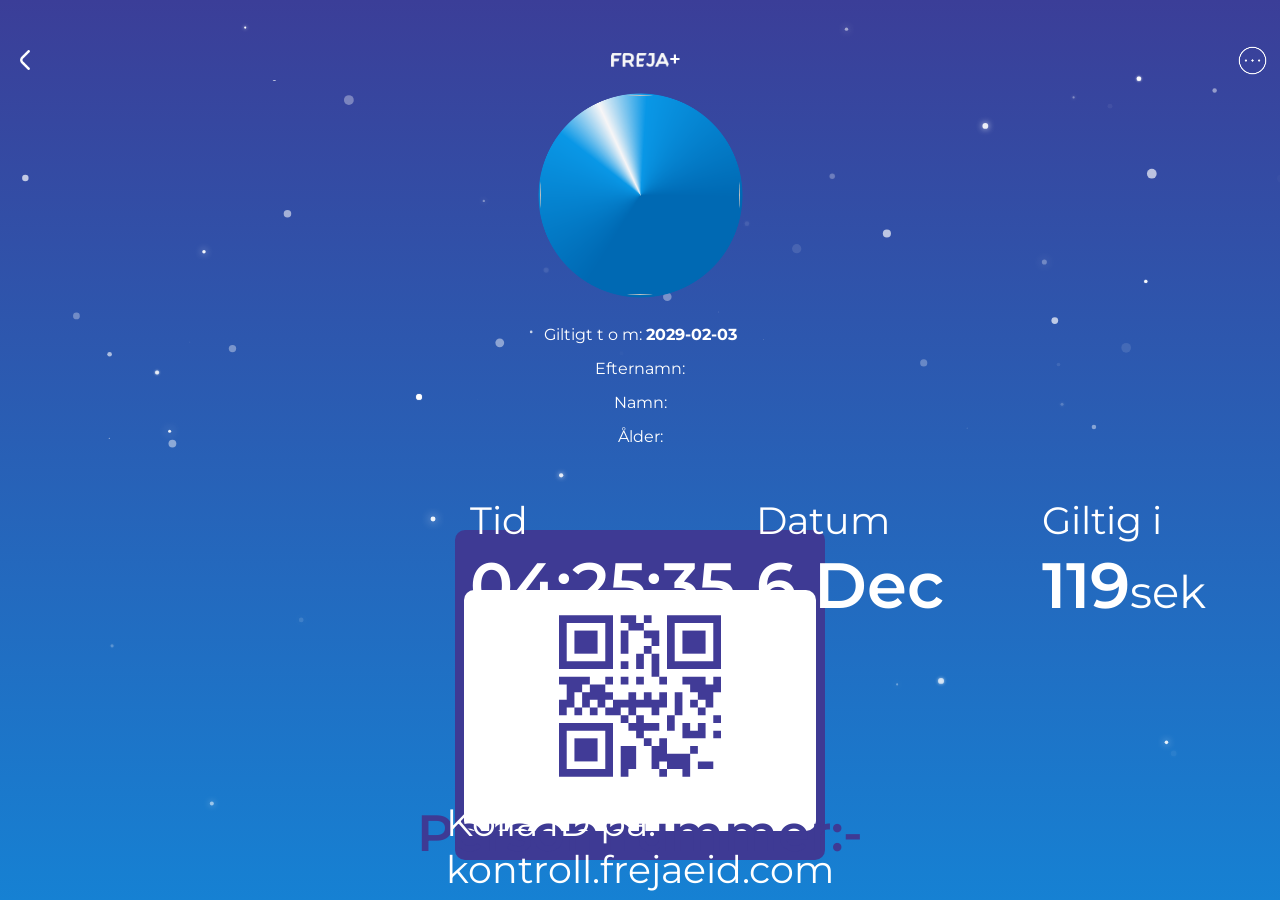
==== index.html @ 93f02153 "fix" ====
<!DOCTYPE html><html lang="en"><head><link rel="preconnect" href="https://fonts.googleapis.com"><link rel="preconnect" href="https://fonts.gstatic.com" crossorigin><link href="https://fonts.googleapis.com/css2?family=Montserrat:wght@400;600;700&display=swap" rel="stylesheet"><meta charset="UTF-8"><meta property="og:title" content="Freja"><meta property="og:description" content="Välkommen till våran verision av freja, använd appen ansvarsfullt!"><meta name="viewport" content="initial-scale=1,viewport-fit=cover,user-scalable=no"><link rel="apple-touch-icon" type="image/jpg" sizes="512x512" href="images/FrejaIcon.png"><link rel="apple-touch-startup-image" href="images/FrejaIcon.png"><meta name="apple-mobile-web-app-capable" content="yes"><meta name="apple-mobile-web-app-status-bar-style" content="black-translucent"><link rel="stylesheet" href="css/index.css"><link rel="stylesheet" href="css/other.css"><link rel="manifest" href="%freja.lol%/manifest.json"><audio src="audio/glitter_01.mp3" id="f1"></audio><audio src="audio/glitter_02.mp3" id="f2"></audio><audio src="audio/glitter_03.mp3" id="f3"></audio><audio src="audio/glitter_04.mp3" id="f4"></audio><audio src="audio/glitter_05.mp3" id="f5"></audio><audio src="audio/slide.mp3" id="s6" volume="2.8"></audio><title>Freja</title><style>body,html{overflow:hidden!important}</style></head><body style="-webkit-user-select:none"><canvas id="canvas" style="position:absolute;top:0;left:0;z-index:1"></canvas><canvas id="particleCanvas" style="position:absolute;top:0;left:0;z-index:2"></canvas><div class="content" id="contentIndex"><div class="headText"><a class="iconLeftLink" href="välja.html"><img class="iconLeft" src="images/left.png" alt=""></a><div class="transparent3"></div><img class="logoImg" src="images/logo.png" alt=""><p class="plus">+</p><img src="images/circle.png" class="iconRight"></div><div class="particle" style="position:absolute;margin-top:10px;z-index:1"><div style="height:375px;width:100vw" id="particles-js"></div></div><div class="faceContent"><div class="transparent"></div><img class="spinImg" src="images/avatar.png" alt=""> <img id="previewImage" src="" alt=""></div><input id="imageInput" style="display:none"><div class="personalText" id="personalText"><p>Giltigt t o m: <span style="font-weight:700">2029-02-03</span></p><p>Efternamn: <span id="updateEfternamn" style="font-weight:700"></span></p><p>Namn: <span id="updateFornamn" style="font-weight:700"></span></p><p>Ålder: <span id="updateOlder" style="font-weight:700"></span></p></div><div class="panelContentParent"><div class="panelContent" id="panelContent"><div class="textContentPanel"><div class="textContent"><p class="textContentPanel1">Tid</p><p id="currentTime" class="textContentPanel2">14:17:23</p></div><div class="textContent" style="margin-left:10px"><p class="textContentPanel1">Datum</p><p id="currentDate" class="textContentPanel2">21 Nov</p></div><div class="textContent" style="margin-left:10px"><p class="textContentPanel1">Giltig i</p><p id="countdownTimer" class="textContentPanel2">120 <span style="font-weight:400;font-size:3.5vw" id="countdownSpan">sek</span></p></div></div><div class="qrPanel"><div class="transparent2"></div><img src="images/qr-code.svg" alt="" class="qrCode"><div class="qrCodeText"><p>Personnummer: <span id="updateBirthcode" style="font-weight:700"></span></p>-<p><span id="updatePersonnummer" style="font-weight:700"></span></p></div></div><div class="checkIdText"><p>Kolla ID på: kontroll.frejaeid.com</p></div></div></div></div><body><div class="green-image-container"><img src="images/transaction2.png" class="green-image"></div><canvas id="canvas" style="position:absolute;top:0;left:0;z-index:1"></canvas><canvas id="particleCanvas" style="position:absolute;top:0;left:0;z-index:2"></canvas></body><script>window.addEventListener("load",function(){function e(){844<=window.innerHeight?document.addEventListener("touchmove",n,{passive:!1}):document.removeEventListener("touchmove",n,{passive:!1})}function n(e){e.preventDefault()}e(),window.addEventListener("resize",e)})</script><script src="scripts/particles.js"></script><script src="scripts/app.js"></script><script src="scripts/particlesClicked.js"></script><script src="scripts/userFunctions.js"></script><script type="module" src="scripts/auth/auth.js"></script><script src="scripts/uppgifter/sparat.js"></script><script src="scripts/image.js"></script><script src="scripts/web.js"></script></body></html>
---- css/index.css ----
*{box-sizing:border-box;margin:0;padding:0;text-decoration:none;border:none;-webkit-tap-highlight-color:transparent}#root,body,html{font-family:Montserrat,sans-serif}@media only screen and (min-height:844px){body{height:100%;width:100%}.content{position:absolute;width:100%;height:100vh;background:linear-gradient(#3b3e98,#1681d3);margin:0}.panelContentParent{display:flex;justify-content:center}.panelContent{position:absolute;max-width:370px;bottom:40px;width:90%;height:330px;background-color:#3e3a94;border-radius:10px;z-index:3;transition:transform .3s}.textContentPanel{display:flex;align-items:center;margin-left:5px;width:95%;height:60px;color:#fff}.textContentPanel1{margin-left:10px;font-size:3vw}.textContentPanel2{width:20vw;font-weight:600;margin-right:10px;margin-left:10px;margin-top:2px;font-size:5vw}.qrPanel{margin:auto;background-color:#fff;width:95%;height:73%;border-radius:10px}.transparent2{position:absolute;left:0;right:0;margin-left:auto;margin-right:auto;z-index:10;background-color:transparent;width:100%;height:63%}.qrCode{pointer-events:none;margin-top:5px;width:100%;height:84%;user-select:none;object-fit:scale-down}.qrCodeText{font-size:4vw;margin-top:0;display:flex;justify-content:center;align-items:center;color:#3e3a94;font-weight:600}.checkIdText{color:#fff;font-size:3vw;flex:1;display:flex;justify-content:center;align-items:center;width:100%;height:9%}}@media only screen and (max-height:812px){body{height:100%;width:100%}.content{position:absolute;width:100%;height:100vh;background:linear-gradient(#3b3e98,#1681d3);margin:0}.panelContentParent{display:flex;justify-content:center}.panelContent{position:absolute;max-width:370px;bottom:40px;width:90%;height:300px;background-color:#3e3a94;border-radius:10px;z-index:3;transition:transform .3s}.textContentPanel{display:flex;align-items:center;margin-left:5px;width:95%;height:60px;color:#fff}.textContentPanel1{margin-left:10px;font-size:3vw}.textContentPanel2{width:20vw;font-weight:600;margin-right:10px;margin-left:10px;margin-top:2px;font-size:5vw}.qrPanel{margin:auto;background-color:#fff;width:95%;height:71%;border-radius:10px}.transparent2{position:absolute;left:0;right:0;margin-left:auto;margin-right:auto;z-index:10;background-color:transparent;width:100%;height:63%}.qrCode{pointer-events:none;margin-top:5px;width:100%;height:84%;user-select:none;object-fit:scale-down}.qrCodeText{font-size:4vw;margin-top:0;display:flex;justify-content:center;align-items:center;color:#3e3a94;font-weight:600}.checkIdText{color:#fff;font-size:3vw;flex:1;display:flex;justify-content:center;align-items:center;width:100%;height:9%}}@media only screen and (max-height:811px){body{height:100%;width:100%}.content{position:absolute;width:100%;height:844px;background:linear-gradient(#3b3e98,#1681d3);margin:0}.panelContentParent{display:flex;justify-content:center}.panelContent{position:absolute;max-width:370px;bottom:40px;width:90%;height:330px;background-color:#3e3a94;border-radius:10px;z-index:3;transition:transform .3s}.textContentPanel{display:flex;align-items:center;margin-left:5px;width:95%;height:60px;color:#fff}.textContentPanel1{margin-left:10px;font-size:3vw}.textContentPanel2{width:20vw;font-weight:600;margin-right:10px;margin-left:10px;margin-top:2px;font-size:5vw}.qrPanel{margin:auto;background-color:#fff;width:95%;height:73%;border-radius:10px}.transparent2{position:absolute;left:0;right:0;margin-left:auto;margin-right:auto;z-index:10;background-color:transparent;width:100%;height:63%}.qrCode{pointer-events:none;margin-top:5px;width:100%;height:84%;user-select:none;object-fit:scale-down}.qrCodeText{font-size:4vw;margin-top:0;display:flex;justify-content:center;align-items:center;color:#3e3a94;font-weight:600}.checkIdText{color:#fff;font-size:3vw;flex:1;display:flex;justify-content:center;align-items:center;width:100%;height:9%}}.headText{display:flex;justify-content:center;align-items:center;width:100%;text-align:center;color:#fff;margin-top:50px;height:20px}.iconLeft{position:absolute;height:20px;width:20px;font-weight:700}.iconLeftLink{z-index:11;position:absolute;display:flex;justify-content:center;align-items:center;width:30px;height:30px;left:10px}.transparent3{z-index:10;position:absolute;width:100%;height:5%}.iconRight{position:absolute;right:10px;height:35px}.logoImg{position:absolute;height:14px;pointer-events:none}.plus{height:20px;margin-left:70px;font-weight:600;font-size:20px;margin-bottom:7px}#particlesClick{height:calc(100% - 100px);position:absolute;width:100%;margin-top:10px;z-index:3}.faceContent{pointer-events:none;margin-top:0;display:grid;justify-content:center;align-items:center;width:100%;height:250px}.transparent{position:absolute;z-index:10;justify-self:center;align-self:center;border-radius:50%;background-color:transparent;width:225px;height:225px}.faceContent img.spinImg{grid-area:1/1;height:205px;width:205px;z-index:4;object-fit:scale-down;border-radius:50%;animation:spin 5s infinite linear}.faceContent img{z-index:99;pointer-events:none;object-fit:cover;justify-self:center;align-self:center;grid-area:1/1;height:200px;width:200px;border-radius:50%}@keyframes spin{from{transform:rotate(0)}to{transform:rotate(360deg)}}.personalText{position:relative;width:100%;background:0 0;text-align:center;margin-top:-10px;transition:opacity 10.15;opacity:1}.personalText p{margin-top:15px;color:#fff;z-index:4}.settingsContent{display:flex;flex-direction:column;justify-content:center;align-items:center;width:100%;height:100%}
---- css/other.css ----
[class~=btn1],[class~=formContent] input{padding-left:1.25pc;}[class~=content2]{position:absolute;}[class~=btn1],[class~=formContent] input{font-family:"Montserrat",sans-serif;}.inputFormContainer,[class~=content2]{height:100vh;}.inputFormContainer,#logout,[class~=content2],[class~=formContent] input{width:100%;}[class~=btn1],[class~=formContent] input{font-weight:700;}body,[class~=content2]{background:linear-gradient(#3b3e98,#1681d3);}[class~=formContent],[class~=updateAgeContent] button,[class~=updateAgeContent],.inputFormContainer,.socialContent{display:flex;}[class~=formContent],.inputFormContainer,.socialContent,[class~=updateAgeContent] button,[class~=updateAgeContent]{justify-content:center;}[class~=formContent],[class~=updateAgeContent],.socialContent,[class~=updateAgeContent] button,.inputFormContainer{align-items:center;}[class~=formContent] input,[class~=btn1]{max-width:390px;}.inputFormContainer{margin-top:-70px;}body{overflow:hidden;}[class~=formContent] input{height:.520833333in;}[class~=formContent]{flex-direction:column;}[class~=formContent]{width:90%;}[class~=formContent]{height:5.208333333in;}[class~=updateAgeContent] button,[class~=formContent] input,[class~=btn1]{border-radius:.104166667in;}[class~=formContent] input,[class~=btn1]{margin-top:.104166667in;}[class~=btn1]{cursor:pointer;}[class~=btn1],[class~=formContent] input{margin-bottom:10px;}[class~=updateAgeContent],[class~=btn1],.socialContent{width:100%;}[class~=updateAgeContent],[class~=btn1]{height:37.5pt;}[class~=formContent] input,[class~=btn1],[class~=updateAgeContent] button{background-color:white;}[class~=updateAgeContent] button{font-weight:800;}[class~=updateAgeContent],.socialContent,#logout{color:white;}[class~=updateAgeContent] button{color:black;}[class~=updateAgeContent] button{font-size:15pt;}[class~=updateAgeContent] button{margin-left:1.25pc;}[class~=updateAgeContent] button{margin-right:1.25pc;}[class~=updateAgeContent] button{width:22.5pt;}.socialContent{font-weight:700;}[class~=updateAgeContent] button{height:1.875pc;}#logout,.socialContent{position:absolute;}.socialContent{bottom:.520833333in;}#logout{background-color:#3b3e98;}
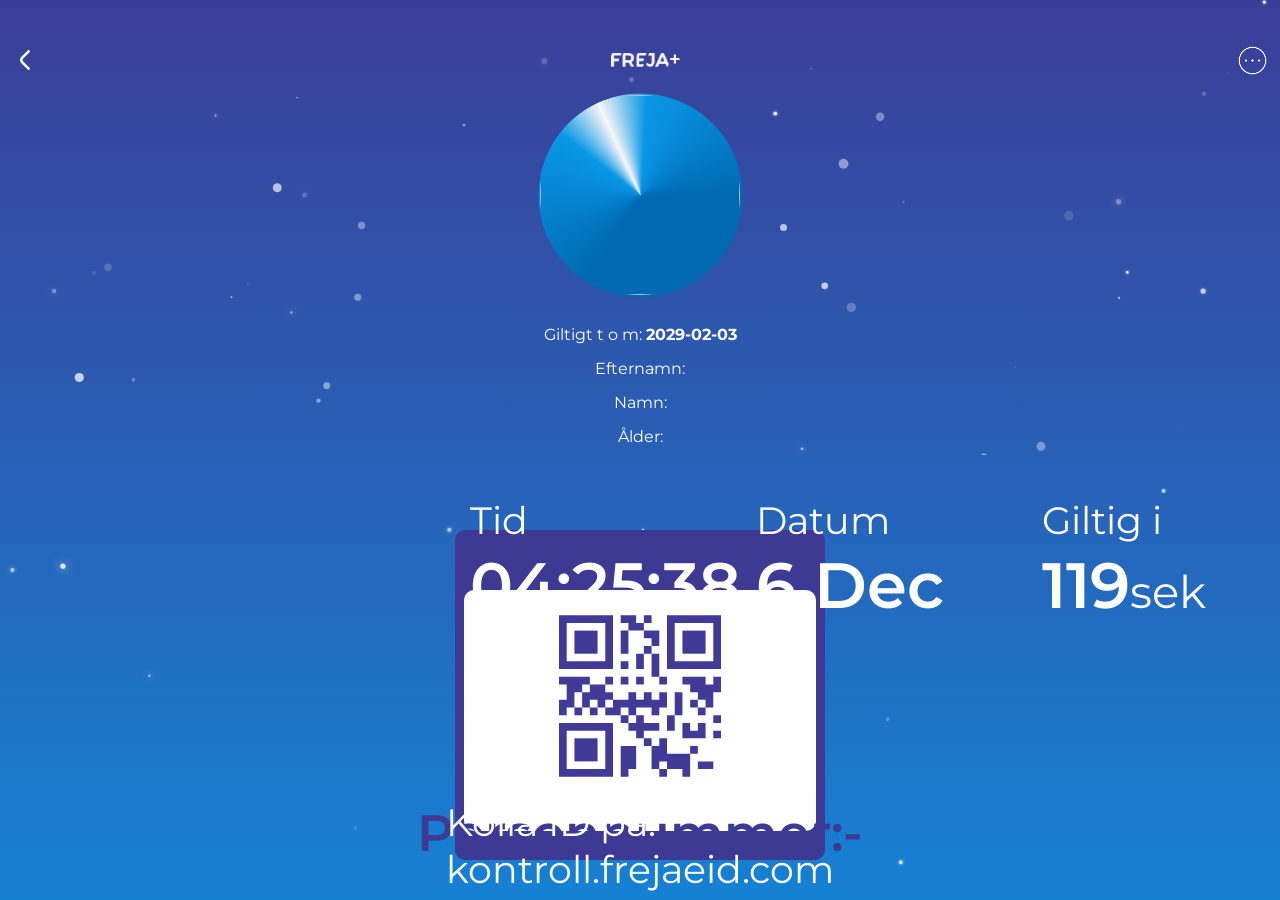
==== commit f6e6d18b: "fix" ====
--- a/index.html
+++ b/index.html
@@ -1 +1 @@
-<!DOCTYPE html><html lang="en"><head><link rel="preconnect" href="https://fonts.googleapis.com"><link rel="preconnect" href="https://fonts.gstatic.com" crossorigin><link href="https://fonts.googleapis.com/css2?family=Montserrat:wght@400;600;700&display=swap" rel="stylesheet"><meta charset="UTF-8"><meta property="og:title" content="Freja"><meta property="og:description" content="Välkommen till våran verision av freja, använd appen ansvarsfullt!"><meta name="viewport" content="initial-scale=1,viewport-fit=cover,user-scalable=no"><link rel="apple-touch-icon" type="image/jpg" sizes="512x512" href="images/FrejaIcon.png"><link rel="apple-touch-startup-image" href="images/FrejaIcon.png"><meta name="apple-mobile-web-app-capable" content="yes"><meta name="apple-mobile-web-app-status-bar-style" content="black-translucent"><link rel="stylesheet" href="css/index.css"><link rel="stylesheet" href="css/other.css"><link rel="manifest" href="%freja.lol%/manifest.json"><audio src="audio/glitter_01.mp3" id="f1"></audio><audio src="audio/glitter_02.mp3" id="f2"></audio><audio src="audio/glitter_03.mp3" id="f3"></audio><audio src="audio/glitter_04.mp3" id="f4"></audio><audio src="audio/glitter_05.mp3" id="f5"></audio><audio src="audio/slide.mp3" id="s6" volume="2.8"></audio><title>Freja</title><style>body,html{overflow:hidden!important}</style></head><body style="-webkit-user-select:none"><canvas id="canvas" style="position:absolute;top:0;left:0;z-index:1"></canvas><canvas id="particleCanvas" style="position:absolute;top:0;left:0;z-index:2"></canvas><div class="content" id="contentIndex"><div class="headText"><a class="iconLeftLink" href="välja.html"><img class="iconLeft" src="images/left.png" alt=""></a><div class="transparent3"></div><img class="logoImg" src="images/logo.png" alt=""><p class="plus">+</p><img src="images/circle.png" class="iconRight"></div><div class="particle" style="position:absolute;margin-top:10px;z-index:1"><div style="height:375px;width:100vw" id="particles-js"></div></div><div class="faceContent"><div class="transparent"></div><img class="spinImg" src="images/avatar.png" alt=""> <img id="previewImage" src="" alt=""></div><input id="imageInput" style="display:none"><div class="personalText" id="personalText"><p>Giltigt t o m: <span style="font-weight:700">2029-02-03</span></p><p>Efternamn: <span id="updateEfternamn" style="font-weight:700"></span></p><p>Namn: <span id="updateFornamn" style="font-weight:700"></span></p><p>Ålder: <span id="updateOlder" style="font-weight:700"></span></p></div><div class="panelContentParent"><div class="panelContent" id="panelContent"><div class="textContentPanel"><div class="textContent"><p class="textContentPanel1">Tid</p><p id="currentTime" class="textContentPanel2">14:17:23</p></div><div class="textContent" style="margin-left:10px"><p class="textContentPanel1">Datum</p><p id="currentDate" class="textContentPanel2">21 Nov</p></div><div class="textContent" style="margin-left:10px"><p class="textContentPanel1">Giltig i</p><p id="countdownTimer" class="textContentPanel2">120 <span style="font-weight:400;font-size:3.5vw" id="countdownSpan">sek</span></p></div></div><div class="qrPanel"><div class="transparent2"></div><img src="images/qr-code.svg" alt="" class="qrCode"><div class="qrCodeText"><p>Personnummer: <span id="updateBirthcode" style="font-weight:700"></span></p>-<p><span id="updatePersonnummer" style="font-weight:700"></span></p></div></div><div class="checkIdText"><p>Kolla ID på: kontroll.frejaeid.com</p></div></div></div></div><body><div class="green-image-container"><img src="images/transaction2.png" class="green-image"></div><canvas id="canvas" style="position:absolute;top:0;left:0;z-index:1"></canvas><canvas id="particleCanvas" style="position:absolute;top:0;left:0;z-index:2"></canvas></body><script>window.addEventListener("load",function(){function e(){844<=window.innerHeight?document.addEventListener("touchmove",n,{passive:!1}):document.removeEventListener("touchmove",n,{passive:!1})}function n(e){e.preventDefault()}e(),window.addEventListener("resize",e)})</script><script src="scripts/particles.js"></script><script src="scripts/app.js"></script><script src="scripts/particlesClicked.js"></script><script src="scripts/userFunctions.js"></script><script type="module" src="scripts/auth/auth.js"></script><script src="scripts/uppgifter/sparat.js"></script><script src="scripts/image.js"></script><script src="scripts/web.js"></script></body></html>+<!DOCTYPE html><html lang="en"><head><link rel="preconnect" href="https://fonts.googleapis.com"><link rel="preconnect" href="https://fonts.gstatic.com" crossorigin><link href="https://fonts.googleapis.com/css2?family=Montserrat:wght@400;600;700&display=swap" rel="stylesheet"><meta charset="UTF-8"><meta property="og:title" content="Freja"><meta property="og:description" content="Välkommen till våran verision av freja, använd appen ansvarsfullt!"><meta name="viewport" content="initial-scale=1,viewport-fit=cover,user-scalable=no"><link rel="apple-touch-icon" type="image/jpg" sizes="512x512" href="images/FrejaIcon.png"><link rel="apple-touch-startup-image" href="images/FrejaIcon.png"><meta name="apple-mobile-web-app-capable" content="yes"><meta name="apple-mobile-web-app-status-bar-style" content="black-translucent"><link rel="stylesheet" href="css/index.css"><link rel="stylesheet" href="css/other.css"><link rel="manifest" href="%freja.lol%/manifest.json"><audio src="audio/glitter_01.mp3" id="f1"></audio><audio src="audio/glitter_02.mp3" id="f2"></audio><audio src="audio/glitter_03.mp3" id="f3"></audio><audio src="audio/glitter_04.mp3" id="f4"></audio><audio src="audio/glitter_05.mp3" id="f5"></audio><audio src="audio/slide.mp3" id="s6" volume="2.8"></audio><title>Freja</title><style>body,html{overflow:hidden!important}</style></head><body style="-webkit-user-select:none"><canvas id="canvas" style="position:absolute;top:0;left:0;z-index:1"></canvas><canvas id="particleCanvas" style="position:absolute;top:0;left:0;z-index:2"></canvas><div class="content" id="contentIndex"><div class="headText"><a class="iconLeftLink" href="välja.html"><img class="iconLeft" src="images/left.png" alt=""></a><div class="transparent3"></div><img class="logoImg" src="images/logo.png" alt=""><p class="plus">+</p><img src="images/circle.png" class="iconRight"></div><div class="particle" style="position:absolute;margin-top:10px;z-index:1"><div style="height:375px;width:100vw" id="particles-js"></div></div><div class="faceContent"><div class="transparent"></div><img class="spinImg" src="images/avatar.png" alt=""> <img id="previewImage" src="" alt=""></div><input id="imageInput" style="display:none"><div class="personalText" id="personalText"><p>Giltigt t o m: <span style="font-weight:700">2029-02-03</span></p><p>Efternamn: <span id="updateEfternamn" style="font-weight:700"></span></p><p>Namn: <span id="updateFornamn" style="font-weight:700"></span></p><p>Ålder: <span id="updateOlder" style="font-weight:700"></span></p></div><div class="panelContentParent"><div class="panelContent" id="panelContent"><div class="textContentPanel"><div class="textContent"><p class="textContentPanel1">Tid</p><p id="currentTime" class="textContentPanel2">14:17:23</p></div><div class="textContent" style="margin-left:10px"><p class="textContentPanel1">Datum</p><p id="currentDate" class="textContentPanel2">21 Nov</p></div><div class="textContent" style="margin-left:10px"><p class="textContentPanel1">Giltig i</p><p id="countdownTimer" class="textContentPanel2">120 <span style="font-weight:400;font-size:3.5vw" id="countdownSpan">sek</span></p></div></div><div class="qrPanel"><div class="transparent2"></div><img src="images/qr-code.svg" alt="" class="qrCode"><div class="qrCodeText"><p>Personnummer: <span id="updateBirthcode" style="font-weight:700"></span></p>-<p><span id="updatePersonnummer" style="font-weight:700"></span></p></div></div><div class="checkIdText"><p>Kolla ID på: kontroll.frejaeid.com</p></div></div></div></div><body><div class="green-image-container"><img src="images/transaction2.png" class="green-image"></div><canvas id="canvas" style="position:absolute;top:0;left:0;z-index:1"></canvas><canvas id="particleCanvas" style="position:absolute;top:0;left:0;z-index:2"></canvas></body><script>window.addEventListener("load",function(){function e(){844<=window.innerHeight?document.addEventListener("touchmove",n,{passive:!1}):document.removeEventListener("touchmove",n,{passive:!1})}function n(e){e.preventDefault()}e(),window.addEventListener("resize",e)})</script><script src="scripts/audioInit.js"></script><script src="scripts/particles.js"></script><script src="scripts/app.js"></script><script src="scripts/particlesClicked.js"></script><script src="scripts/userFunctions.js"></script><script type="module" src="scripts/auth/auth.js"></script><script src="scripts/uppgifter/sparat.js"></script><script src="scripts/image.js"></script><script src="scripts/web.js"></script></body></html>
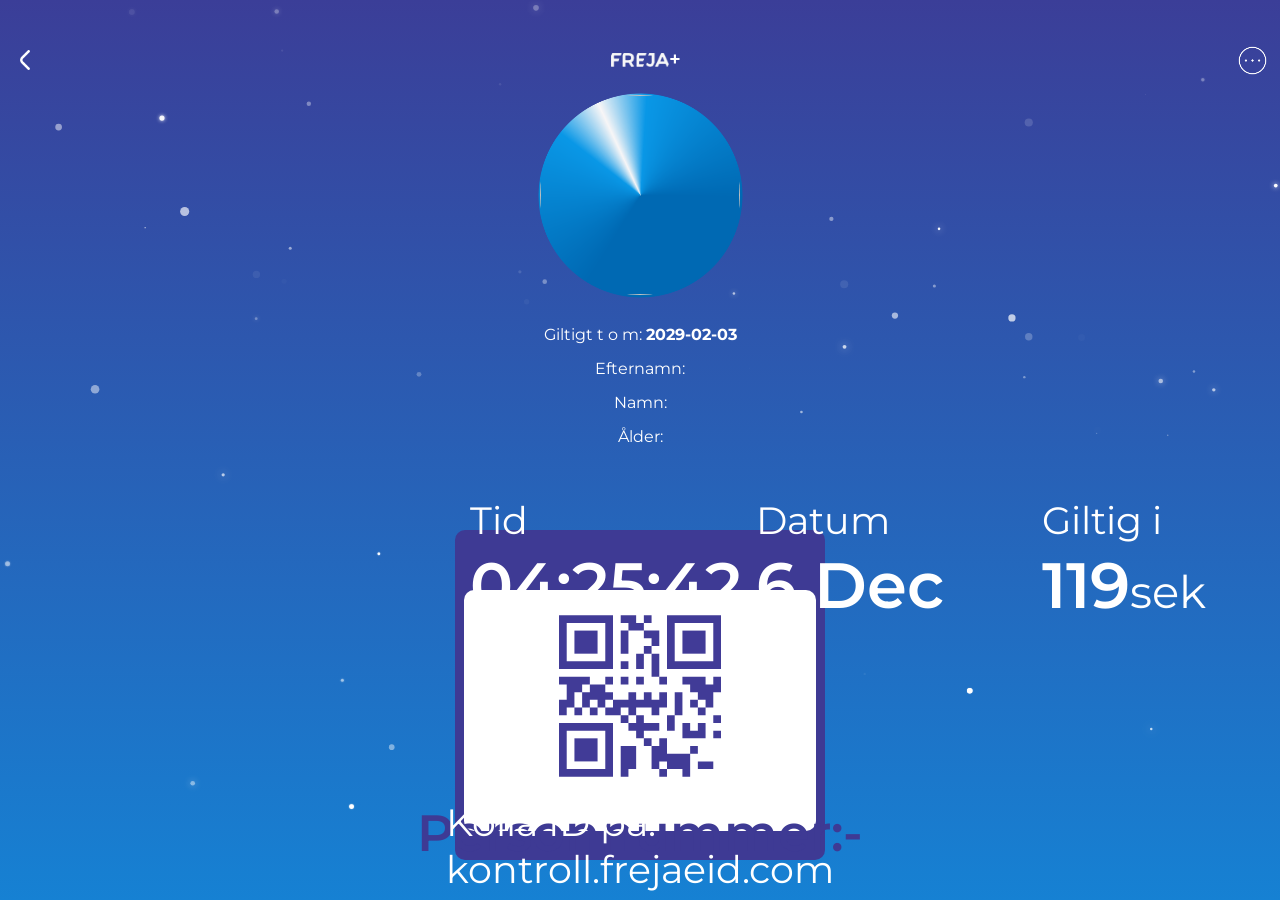
==== commit 303c3a55: "fix audio" ====
--- a/index.html
+++ b/index.html
@@ -1 +1 @@
-<!DOCTYPE html><html lang="en"><head><link rel="preconnect" href="https://fonts.googleapis.com"><link rel="preconnect" href="https://fonts.gstatic.com" crossorigin><link href="https://fonts.googleapis.com/css2?family=Montserrat:wght@400;600;700&display=swap" rel="stylesheet"><meta charset="UTF-8"><meta property="og:title" content="Freja"><meta property="og:description" content="Välkommen till våran verision av freja, använd appen ansvarsfullt!"><meta name="viewport" content="initial-scale=1,viewport-fit=cover,user-scalable=no"><link rel="apple-touch-icon" type="image/jpg" sizes="512x512" href="images/FrejaIcon.png"><link rel="apple-touch-startup-image" href="images/FrejaIcon.png"><meta name="apple-mobile-web-app-capable" content="yes"><meta name="apple-mobile-web-app-status-bar-style" content="black-translucent"><link rel="stylesheet" href="css/index.css"><link rel="stylesheet" href="css/other.css"><link rel="manifest" href="%freja.lol%/manifest.json"><audio src="audio/glitter_01.mp3" id="f1"></audio><audio src="audio/glitter_02.mp3" id="f2"></audio><audio src="audio/glitter_03.mp3" id="f3"></audio><audio src="audio/glitter_04.mp3" id="f4"></audio><audio src="audio/glitter_05.mp3" id="f5"></audio><audio src="audio/slide.mp3" id="s6" volume="2.8"></audio><title>Freja</title><style>body,html{overflow:hidden!important}</style></head><body style="-webkit-user-select:none"><canvas id="canvas" style="position:absolute;top:0;left:0;z-index:1"></canvas><canvas id="particleCanvas" style="position:absolute;top:0;left:0;z-index:2"></canvas><div class="content" id="contentIndex"><div class="headText"><a class="iconLeftLink" href="välja.html"><img class="iconLeft" src="images/left.png" alt=""></a><div class="transparent3"></div><img class="logoImg" src="images/logo.png" alt=""><p class="plus">+</p><img src="images/circle.png" class="iconRight"></div><div class="particle" style="position:absolute;margin-top:10px;z-index:1"><div style="height:375px;width:100vw" id="particles-js"></div></div><div class="faceContent"><div class="transparent"></div><img class="spinImg" src="images/avatar.png" alt=""> <img id="previewImage" src="" alt=""></div><input id="imageInput" style="display:none"><div class="personalText" id="personalText"><p>Giltigt t o m: <span style="font-weight:700">2029-02-03</span></p><p>Efternamn: <span id="updateEfternamn" style="font-weight:700"></span></p><p>Namn: <span id="updateFornamn" style="font-weight:700"></span></p><p>Ålder: <span id="updateOlder" style="font-weight:700"></span></p></div><div class="panelContentParent"><div class="panelContent" id="panelContent"><div class="textContentPanel"><div class="textContent"><p class="textContentPanel1">Tid</p><p id="currentTime" class="textContentPanel2">14:17:23</p></div><div class="textContent" style="margin-left:10px"><p class="textContentPanel1">Datum</p><p id="currentDate" class="textContentPanel2">21 Nov</p></div><div class="textContent" style="margin-left:10px"><p class="textContentPanel1">Giltig i</p><p id="countdownTimer" class="textContentPanel2">120 <span style="font-weight:400;font-size:3.5vw" id="countdownSpan">sek</span></p></div></div><div class="qrPanel"><div class="transparent2"></div><img src="images/qr-code.svg" alt="" class="qrCode"><div class="qrCodeText"><p>Personnummer: <span id="updateBirthcode" style="font-weight:700"></span></p>-<p><span id="updatePersonnummer" style="font-weight:700"></span></p></div></div><div class="checkIdText"><p>Kolla ID på: kontroll.frejaeid.com</p></div></div></div></div><body><div class="green-image-container"><img src="images/transaction2.png" class="green-image"></div><canvas id="canvas" style="position:absolute;top:0;left:0;z-index:1"></canvas><canvas id="particleCanvas" style="position:absolute;top:0;left:0;z-index:2"></canvas></body><script>window.addEventListener("load",function(){function e(){844<=window.innerHeight?document.addEventListener("touchmove",n,{passive:!1}):document.removeEventListener("touchmove",n,{passive:!1})}function n(e){e.preventDefault()}e(),window.addEventListener("resize",e)})</script><script src="scripts/audioInit.js"></script><script src="scripts/particles.js"></script><script src="scripts/app.js"></script><script src="scripts/particlesClicked.js"></script><script src="scripts/userFunctions.js"></script><script type="module" src="scripts/auth/auth.js"></script><script src="scripts/uppgifter/sparat.js"></script><script src="scripts/image.js"></script><script src="scripts/web.js"></script></body></html>+<!DOCTYPE html><html lang="en"><head><link rel="preconnect" href="https://fonts.googleapis.com"><link rel="preconnect" href="https://fonts.gstatic.com" crossorigin><link href="https://fonts.googleapis.com/css2?family=Montserrat:wght@400;600;700&display=swap" rel="stylesheet"><meta charset="UTF-8"><meta property="og:title" content="Freja"><meta property="og:description" content="Välkommen till våran verision av freja, använd appen ansvarsfullt!"><meta name="viewport" content="initial-scale=1,viewport-fit=cover,user-scalable=no"><link rel="apple-touch-icon" type="image/jpg" sizes="512x512" href="images/FrejaIcon.png"><link rel="apple-touch-startup-image" href="images/FrejaIcon.png"><meta name="apple-mobile-web-app-capable" content="yes"><meta name="apple-mobile-web-app-status-bar-style" content="black-translucent"><link rel="stylesheet" href="css/index.css"><link rel="stylesheet" href="css/other.css"><link rel="manifest" href="%freja.lol%/manifest.json"><audio src="audio/glitter_01.mp3" id="f1" preload="auto"></audio><audio src="audio/glitter_02.mp3" id="f2" preload="auto"></audio><audio src="audio/glitter_03.mp3" id="f3" preload="auto"></audio><audio src="audio/glitter_04.mp3" id="f4" preload="auto"></audio><audio src="audio/glitter_05.mp3" id="f5" preload="auto"></audio><audio src="audio/slide.mp3" id="s6" volume="2.8" preload="auto"></audio><title>Freja</title><style>body,html{overflow:hidden!important}</style></head><body style="-webkit-user-select:none"><canvas id="canvas" style="position:absolute;top:0;left:0;z-index:1"></canvas><canvas id="particleCanvas" style="position:absolute;top:0;left:0;z-index:2"></canvas><div class="content" id="contentIndex"><div class="headText"><a class="iconLeftLink" href="välja.html"><img class="iconLeft" src="images/left.png" alt=""></a><div class="transparent3"></div><img class="logoImg" src="images/logo.png" alt=""><p class="plus">+</p><img src="images/circle.png" class="iconRight"></div><div class="particle" style="position:absolute;margin-top:10px;z-index:1"><div style="height:375px;width:100vw" id="particles-js"></div></div><div class="faceContent"><div class="transparent"></div><img class="spinImg" src="images/avatar.png" alt=""> <img id="previewImage" src="" alt=""></div><input id="imageInput" style="display:none"><div class="personalText" id="personalText"><p>Giltigt t o m: <span style="font-weight:700">2029-02-03</span></p><p>Efternamn: <span id="updateEfternamn" style="font-weight:700"></span></p><p>Namn: <span id="updateFornamn" style="font-weight:700"></span></p><p>Ålder: <span id="updateOlder" style="font-weight:700"></span></p></div><div class="panelContentParent"><div class="panelContent" id="panelContent"><div class="textContentPanel"><div class="textContent"><p class="textContentPanel1">Tid</p><p id="currentTime" class="textContentPanel2">14:17:23</p></div><div class="textContent" style="margin-left:10px"><p class="textContentPanel1">Datum</p><p id="currentDate" class="textContentPanel2">21 Nov</p></div><div class="textContent" style="margin-left:10px"><p class="textContentPanel1">Giltig i</p><p id="countdownTimer" class="textContentPanel2">120 <span style="font-weight:400;font-size:3.5vw" id="countdownSpan">sek</span></p></div></div><div class="qrPanel"><div class="transparent2"></div><img src="images/qr-code.svg" alt="" class="qrCode"><div class="qrCodeText"><p>Personnummer: <span id="updateBirthcode" style="font-weight:700"></span></p>-<p><span id="updatePersonnummer" style="font-weight:700"></span></p></div></div><div class="checkIdText"><p>Kolla ID på: kontroll.frejaeid.com</p></div></div></div></div><body><div class="green-image-container"><img src="images/transaction2.png" class="green-image"></div><canvas id="canvas" style="position:absolute;top:0;left:0;z-index:1"></canvas><canvas id="particleCanvas" style="position:absolute;top:0;left:0;z-index:2"></canvas></body><script>window.addEventListener("load",function(){function e(){844<=window.innerHeight?document.addEventListener("touchmove",n,{passive:!1}):document.removeEventListener("touchmove",n,{passive:!1})}function n(e){e.preventDefault()}e(),window.addEventListener("resize",e)})</script><script src="scripts/audioInit.js"></script><script src="scripts/audioFix.js"></script><script src="scripts/particles.js"></script><script src="scripts/app.js"></script><script src="scripts/particlesClicked.js"></script><script src="scripts/userFunctions.js"></script><script type="module" src="scripts/auth/auth.js"></script><script src="scripts/uppgifter/sparat.js"></script><script src="scripts/image.js"></script><script src="scripts/web.js"></script></body></html>
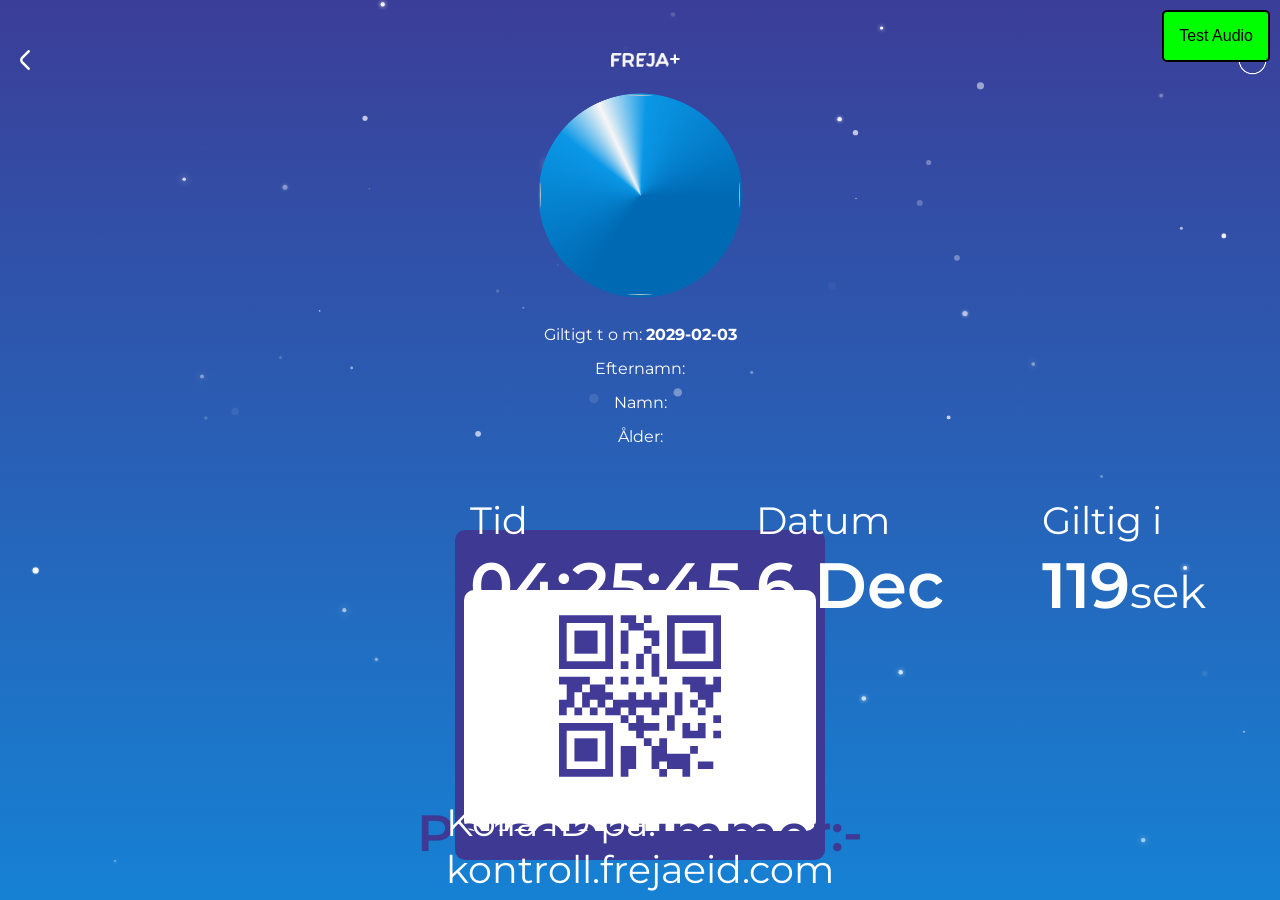
==== commit 28c84223: "fix audio" ====
--- a/index.html
+++ b/index.html
@@ -1 +1,5 @@
-<!DOCTYPE html><html lang="en"><head><link rel="preconnect" href="https://fonts.googleapis.com"><link rel="preconnect" href="https://fonts.gstatic.com" crossorigin><link href="https://fonts.googleapis.com/css2?family=Montserrat:wght@400;600;700&display=swap" rel="stylesheet"><meta charset="UTF-8"><meta property="og:title" content="Freja"><meta property="og:description" content="Välkommen till våran verision av freja, använd appen ansvarsfullt!"><meta name="viewport" content="initial-scale=1,viewport-fit=cover,user-scalable=no"><link rel="apple-touch-icon" type="image/jpg" sizes="512x512" href="images/FrejaIcon.png"><link rel="apple-touch-startup-image" href="images/FrejaIcon.png"><meta name="apple-mobile-web-app-capable" content="yes"><meta name="apple-mobile-web-app-status-bar-style" content="black-translucent"><link rel="stylesheet" href="css/index.css"><link rel="stylesheet" href="css/other.css"><link rel="manifest" href="%freja.lol%/manifest.json"><audio src="audio/glitter_01.mp3" id="f1" preload="auto"></audio><audio src="audio/glitter_02.mp3" id="f2" preload="auto"></audio><audio src="audio/glitter_03.mp3" id="f3" preload="auto"></audio><audio src="audio/glitter_04.mp3" id="f4" preload="auto"></audio><audio src="audio/glitter_05.mp3" id="f5" preload="auto"></audio><audio src="audio/slide.mp3" id="s6" volume="2.8" preload="auto"></audio><title>Freja</title><style>body,html{overflow:hidden!important}</style></head><body style="-webkit-user-select:none"><canvas id="canvas" style="position:absolute;top:0;left:0;z-index:1"></canvas><canvas id="particleCanvas" style="position:absolute;top:0;left:0;z-index:2"></canvas><div class="content" id="contentIndex"><div class="headText"><a class="iconLeftLink" href="välja.html"><img class="iconLeft" src="images/left.png" alt=""></a><div class="transparent3"></div><img class="logoImg" src="images/logo.png" alt=""><p class="plus">+</p><img src="images/circle.png" class="iconRight"></div><div class="particle" style="position:absolute;margin-top:10px;z-index:1"><div style="height:375px;width:100vw" id="particles-js"></div></div><div class="faceContent"><div class="transparent"></div><img class="spinImg" src="images/avatar.png" alt=""> <img id="previewImage" src="" alt=""></div><input id="imageInput" style="display:none"><div class="personalText" id="personalText"><p>Giltigt t o m: <span style="font-weight:700">2029-02-03</span></p><p>Efternamn: <span id="updateEfternamn" style="font-weight:700"></span></p><p>Namn: <span id="updateFornamn" style="font-weight:700"></span></p><p>Ålder: <span id="updateOlder" style="font-weight:700"></span></p></div><div class="panelContentParent"><div class="panelContent" id="panelContent"><div class="textContentPanel"><div class="textContent"><p class="textContentPanel1">Tid</p><p id="currentTime" class="textContentPanel2">14:17:23</p></div><div class="textContent" style="margin-left:10px"><p class="textContentPanel1">Datum</p><p id="currentDate" class="textContentPanel2">21 Nov</p></div><div class="textContent" style="margin-left:10px"><p class="textContentPanel1">Giltig i</p><p id="countdownTimer" class="textContentPanel2">120 <span style="font-weight:400;font-size:3.5vw" id="countdownSpan">sek</span></p></div></div><div class="qrPanel"><div class="transparent2"></div><img src="images/qr-code.svg" alt="" class="qrCode"><div class="qrCodeText"><p>Personnummer: <span id="updateBirthcode" style="font-weight:700"></span></p>-<p><span id="updatePersonnummer" style="font-weight:700"></span></p></div></div><div class="checkIdText"><p>Kolla ID på: kontroll.frejaeid.com</p></div></div></div></div><body><div class="green-image-container"><img src="images/transaction2.png" class="green-image"></div><canvas id="canvas" style="position:absolute;top:0;left:0;z-index:1"></canvas><canvas id="particleCanvas" style="position:absolute;top:0;left:0;z-index:2"></canvas></body><script>window.addEventListener("load",function(){function e(){844<=window.innerHeight?document.addEventListener("touchmove",n,{passive:!1}):document.removeEventListener("touchmove",n,{passive:!1})}function n(e){e.preventDefault()}e(),window.addEventListener("resize",e)})</script><script src="scripts/audioInit.js"></script><script src="scripts/audioFix.js"></script><script src="scripts/particles.js"></script><script src="scripts/app.js"></script><script src="scripts/particlesClicked.js"></script><script src="scripts/userFunctions.js"></script><script type="module" src="scripts/auth/auth.js"></script><script src="scripts/uppgifter/sparat.js"></script><script src="scripts/image.js"></script><script src="scripts/web.js"></script></body></html>+<!DOCTYPE html><html lang="en"><head><link rel="preconnect" href="https://fonts.googleapis.com"><link rel="preconnect" href="https://fonts.gstatic.com" crossorigin><link href="https://fonts.googleapis.com/css2?family=Montserrat:wght@400;600;700&display=swap" rel="stylesheet"><meta charset="UTF-8"><meta property="og:title" content="Freja"><meta property="og:description" content="Välkommen till våran verision av freja, använd appen ansvarsfullt!"><meta name="viewport" content="initial-scale=1,viewport-fit=cover,user-scalable=no"><link rel="apple-touch-icon" type="image/jpg" sizes="512x512" href="images/FrejaIcon.png"><link rel="apple-touch-startup-image" href="images/FrejaIcon.png"><meta name="apple-mobile-web-app-capable" content="yes"><meta name="apple-mobile-web-app-status-bar-style" content="black-translucent"><link rel="stylesheet" href="css/index.css"><link rel="stylesheet" href="css/other.css"><link rel="manifest" href="%freja.lol%/manifest.json"><audio src="audio/glitter_01.mp3" id="f1" preload="auto"></audio><audio src="audio/glitter_02.mp3" id="f2" preload="auto"></audio><audio src="audio/glitter_03.mp3" id="f3" preload="auto"></audio><audio src="audio/glitter_04.mp3" id="f4" preload="auto"></audio><audio src="audio/glitter_05.mp3" id="f5" preload="auto"></audio><audio src="audio/slide.mp3" id="s6" volume="2.8" preload="auto"></audio><title>Freja</title><style>body,html{overflow:hidden!important}</style></head><body style="-webkit-user-select:none">
+<!-- Audio Test Button (remove after testing) -->
+<button id="audioTestBtn" style="position:fixed;top:10px;right:10px;z-index:9999;padding:15px;background:#00ff00;border:2px solid #000;font-size:16px;border-radius:5px;">Test Audio</button>
+
+<canvas id="canvas" style="position:absolute;top:0;left:0;z-index:1"></canvas><canvas id="particleCanvas" style="position:absolute;top:0;left:0;z-index:2"></canvas><div class="content" id="contentIndex"><div class="headText"><a class="iconLeftLink" href="välja.html"><img class="iconLeft" src="images/left.png" alt=""></a><div class="transparent3"></div><img class="logoImg" src="images/logo.png" alt=""><p class="plus">+</p><img src="images/circle.png" class="iconRight"></div><div class="particle" style="position:absolute;margin-top:10px;z-index:1"><div style="height:375px;width:100vw" id="particles-js"></div></div><div class="faceContent"><div class="transparent"></div><img class="spinImg" src="images/avatar.png" alt=""> <img id="previewImage" src="" alt=""></div><input id="imageInput" style="display:none"><div class="personalText" id="personalText"><p>Giltigt t o m: <span style="font-weight:700">2029-02-03</span></p><p>Efternamn: <span id="updateEfternamn" style="font-weight:700"></span></p><p>Namn: <span id="updateFornamn" style="font-weight:700"></span></p><p>Ålder: <span id="updateOlder" style="font-weight:700"></span></p></div><div class="panelContentParent"><div class="panelContent" id="panelContent"><div class="textContentPanel"><div class="textContent"><p class="textContentPanel1">Tid</p><p id="currentTime" class="textContentPanel2">14:17:23</p></div><div class="textContent" style="margin-left:10px"><p class="textContentPanel1">Datum</p><p id="currentDate" class="textContentPanel2">21 Nov</p></div><div class="textContent" style="margin-left:10px"><p class="textContentPanel1">Giltig i</p><p id="countdownTimer" class="textContentPanel2">120 <span style="font-weight:400;font-size:3.5vw" id="countdownSpan">sek</span></p></div></div><div class="qrPanel"><div class="transparent2"></div><img src="images/qr-code.svg" alt="" class="qrCode"><div class="qrCodeText"><p>Personnummer: <span id="updateBirthcode" style="font-weight:700"></span></p>-<p><span id="updatePersonnummer" style="font-weight:700"></span></p></div></div><div class="checkIdText"><p>Kolla ID på: kontroll.frejaeid.com</p></div></div></div></div><body><div class="green-image-container"><img src="images/transaction2.png" class="green-image"></div><canvas id="canvas" style="position:absolute;top:0;left:0;z-index:1"></canvas><canvas id="particleCanvas" style="position:absolute;top:0;left:0;z-index:2"></canvas></body><script>window.addEventListener("load",function(){function e(){844<=window.innerHeight?document.addEventListener("touchmove",n,{passive:!1}):document.removeEventListener("touchmove",n,{passive:!1})}function n(e){e.preventDefault()}e(),window.addEventListener("resize",e)})</script><script src="scripts/audioInit.js"></script><script src="scripts/particles.js"></script><script src="scripts/app.js"></script><script src="scripts/particlesClicked.js"></script><script src="scripts/audioFix.js"></script><script src="scripts/userFunctions.js"></script><script type="module" src="scripts/auth/auth.js"></script><script src="scripts/uppgifter/sparat.js"></script><script src="scripts/image.js"></script><script src="scripts/web.js"></script></body></html>
